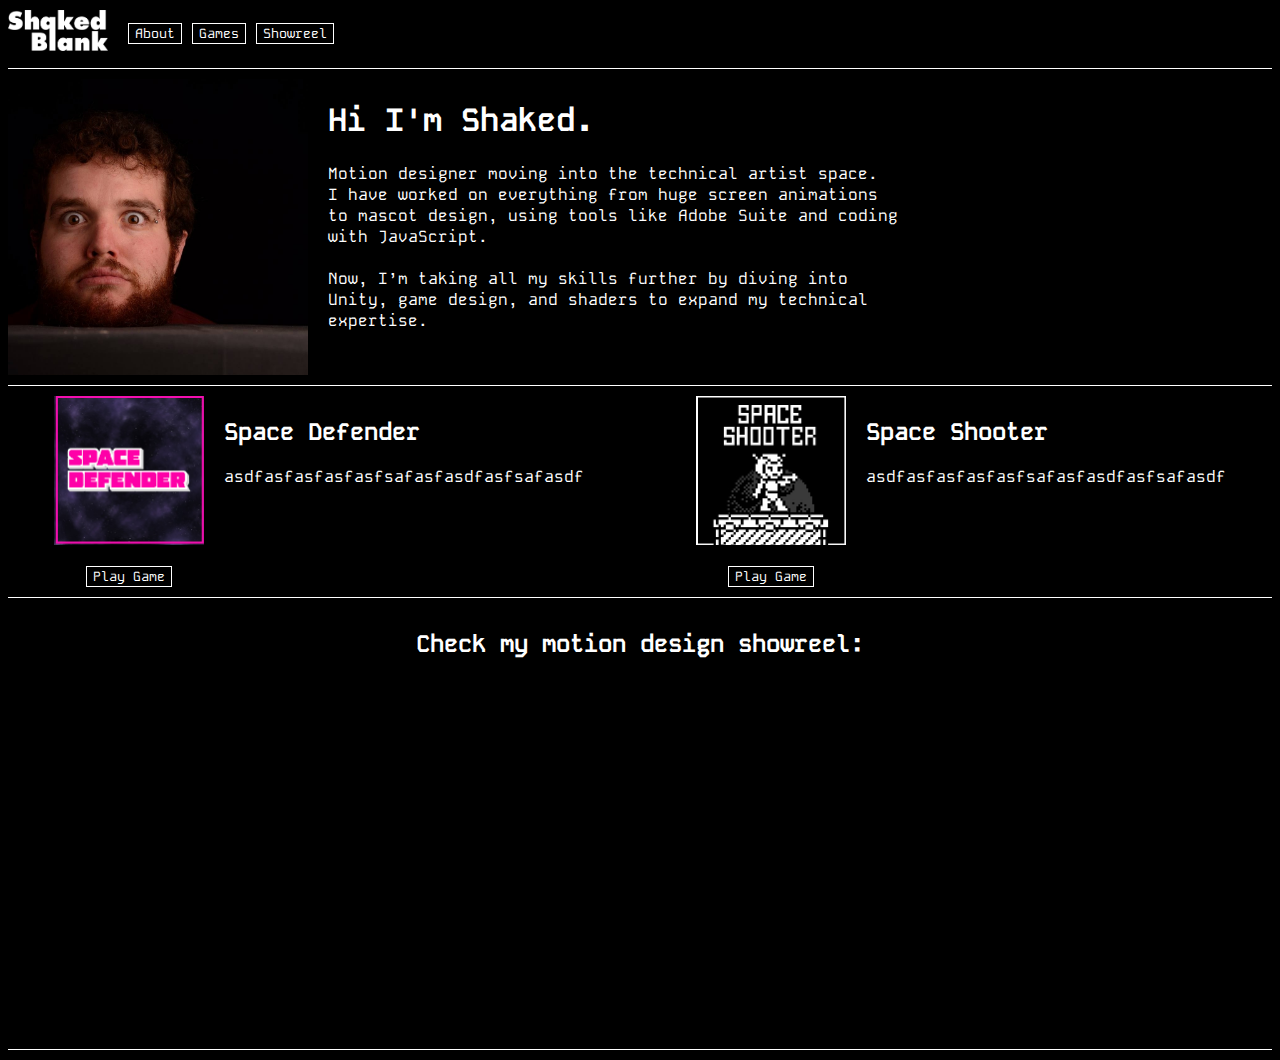
==== index.html @ 967aef66 "Add files via upload" ====
<!DOCTYPE html>
<html lang="en">
<head>
    <meta charset="UTF-8">
    <link rel="stylesheet" href="Styles.css">
    <meta name="viewport" content="width=device-width, initial-scale=1.0">
    <title>Shaked Portfolio</title>
    <style>
        @import url('https://fonts.googleapis.com/css2?family=Kode+Mono:wght@400..700&display=swap');
        </style>

</head>
<body>
    <header>
        <a href="index.html"><img src="assets\Logo.png" alt="Shaked Blank Logo" width="100px"></a>
        <div class="topButtons">
           <a href="#about"><button class="buttons"> About</button></a>
           <a href="#games"><button class="buttons"> Games</button></a>
            <a href="#showreel"><button class="buttons"> Showreel</button></a>
        </div>
    </header>
    <div class="line"></div>
    <section id="about">
        <img src="assets\shakedPhoto.jpg" alt="Shaked Blank Photo" width="300px">
        <div id="aboutText" class="whitetext">
            <h1>Hi I'm Shaked.</h1>
            <p> Motion designer moving into the technical artist space.<br>
                I have worked on everything from huge screen animations to mascot design,
                using tools like Adobe Suite and coding with JavaScript.<br><br>
                Now, I’m taking all my skills further by diving into Unity, game design, and shaders to expand my technical expertise.
            </p>
        </div>
    
    </section>
    <div class="line"></div>
    <section id="games">

    <div class="gameinfobox">
        
        <div class="gamebox">
            <img src="assets\space defender image-80.jpg" alt="Space Defender game art" width="150px"> 

            <a href="spacedefender.html">
                <button class="buttons"> Play Game</button>
            </a>
        </div>
        <div>
            <h2 class="whitetext">Space Defender</h2>
            <p class="whitetext">asdfasfasfasfasfsafasfasdfasfsafasdf</p>
        </div>
    </div>


    <div class="gameinfobox">
        
        <div class="gamebox">
            <img src="assets\space shooter image-80.jpg" alt="Space Defender game art" width="150px"> 

            <a href="spaceshooter.html">
                <button class="buttons"> Play Game</button>
            </a>
        </div>
        <div>
            <h2 class="whitetext">Space Shooter</h2>
            <p class="whitetext">asdfasfasfasfasfsafasfasdfasfsafasdf</p>
        </div>
    </div>
    
    </section>
    <div class="line"></div>      
        <section id="showreel">
        <h2 class="whitetext">Check my motion design showreel:</h2>
        <iframe title="vimeo-player" src="https://player.vimeo.com/video/907606703?h=686202a686" width="640" height="360" frameborder="0"    allowfullscreen></iframe>
    </section>
    <div class="line"></div>
    <footer>

    </footer>
    
</body>
</html>
---- Styles.css ----
body
{
    background-color: black;
    font-family: "Kode Mono", monospace;
    
    
}
header
{
    
    height: 50px;
    display: flex;
    align-items: center;


}
.topButtons
{
    padding-left: 20px;
    
}
.buttons
{
    background-color: transparent;
    color: white;
    text-decoration: none;
    border: 1px solid white;
    font-family: "Kode Mono", monospace;

}
.buttons:hover
{
    background-color: white;
    color: black;
    transition-duration: 200ms;
    text-decoration: underline;
}
.line
{
    width: 100%;
    height: 1px;
    background-color: white;
    margin: 10px 0 ;
}
#about
{
    display: flex;
    gap:20px;
    width:70vw;
    
}


h1
{
    font-weight: Bold;
}
.gameSection
{
    display: flex;
    justify-content: center;
    width:70vw;
}
.whitetext
{
    color: white;
}
.gameinfobox
{
    display: flex;
    gap: 20px;
    
}
.gamebox
{
    display: flex;
    flex-direction: column;
    align-items: center;
    gap: 20px;
}
#games
{
    display: flex;
    justify-content: space-around;
    gap: 20px;
}
#showreel
{
    display: flex;
    flex-direction: column;
    align-items: center;
}
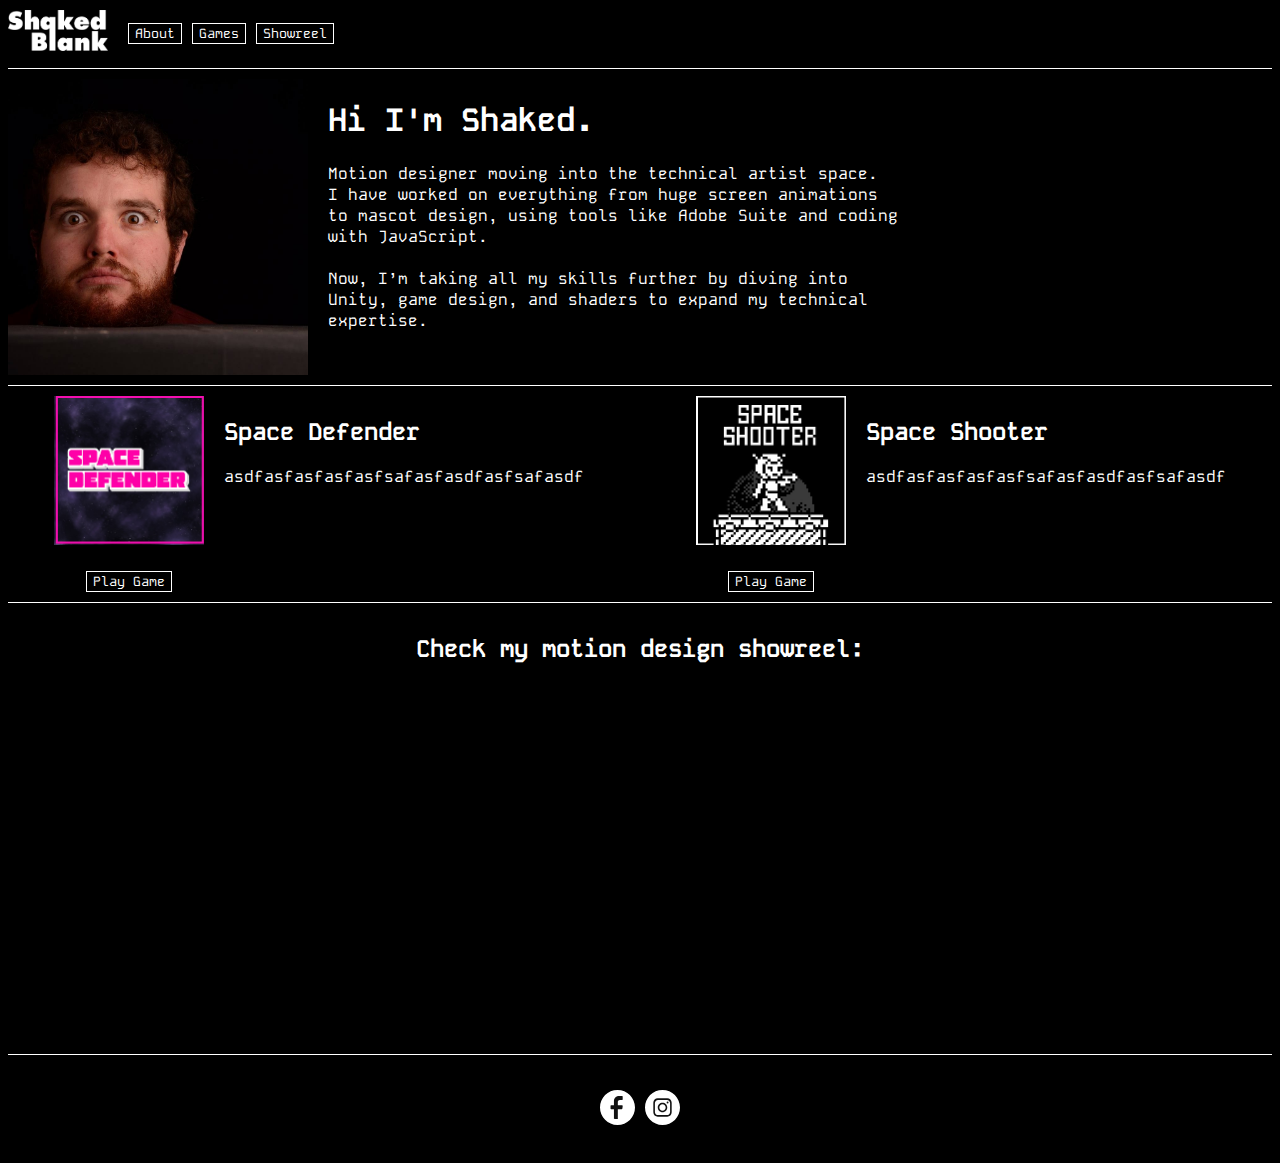
==== commit 343d67c9: "Add files via upload" ====
--- a/index.html
+++ b/index.html
@@ -38,7 +38,7 @@
     <div class="gameinfobox">
         
         <div class="gamebox">
-            <img src="assets\space defender image-80.jpg" alt="Space Defender game art" width="150px"> 
+            <a href="spacedefender.html"><img src="assets\space defender image-80.jpg" alt="Space Defender game art" width="150px"></a> 
 
             <a href="spacedefender.html">
                 <button class="buttons"> Play Game</button>
@@ -54,7 +54,7 @@
     <div class="gameinfobox">
         
         <div class="gamebox">
-            <img src="assets\space shooter image-80.jpg" alt="Space Defender game art" width="150px"> 
+            <a href="spaceshooter.html"><img src="assets\space shooter image-80.jpg" alt="Space Defender game art" width="150px"></a> 
 
             <a href="spaceshooter.html">
                 <button class="buttons"> Play Game</button>
@@ -74,7 +74,10 @@
     </section>
     <div class="line"></div>
     <footer>
-
+        <div>
+            <a href="https://www.facebook.com/shakedblank/"><img src="assets\facebook logo.svg" alt="facebook icon" width="35px"></a>
+            <a href="https://www.instagram.com/shakedblank/"><img src="assets\instagram log.svg" alt="instagram icon" width="35px"></a>
+        </div>
     </footer>
     
 </body>
--- a/Styles.css
+++ b/Styles.css
@@ -59,7 +59,7 @@
 {
     display: flex;
     justify-content: center;
-    width:70vw;
+    width:100vw;
 }
 .whitetext
 {
@@ -89,4 +89,11 @@
     display: flex;
     flex-direction: column;
     align-items: center;
+}
+footer
+{
+    display: grid;
+    justify-content: center;
+    align-items: center;
+    min-height: 90px;
 }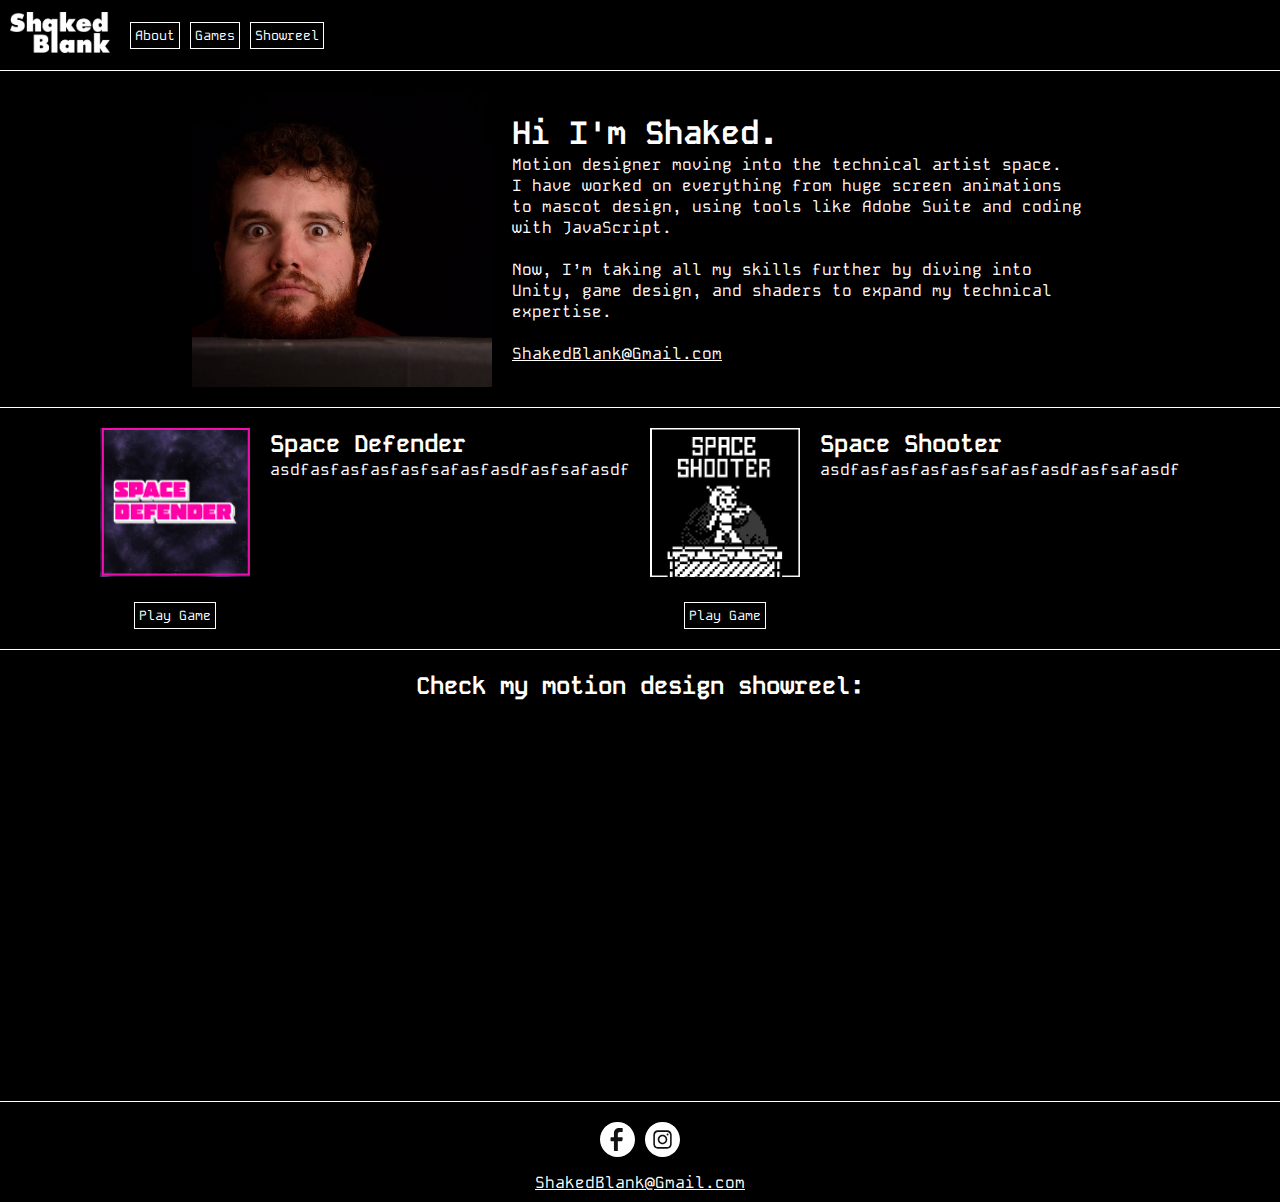
==== commit 4e11d952: "ajusted the padding and margins fixed a few bugs" ====
--- a/index.html
+++ b/index.html
@@ -27,7 +27,11 @@
             <p> Motion designer moving into the technical artist space.<br>
                 I have worked on everything from huge screen animations to mascot design,
                 using tools like Adobe Suite and coding with JavaScript.<br><br>
-                Now, I’m taking all my skills further by diving into Unity, game design, and shaders to expand my technical expertise.
+                Now, I’m taking all my skills further by diving into Unity, game design, and shaders to expand my technical expertise.<br><br>
+                
+                <a href="mailto:shakedblank@gmail.com" class="whitetext">ShakedBlank@Gmail.com</a>
+
+
             </p>
         </div>
     
@@ -69,7 +73,7 @@
     </section>
     <div class="line"></div>      
         <section id="showreel">
-        <h2 class="whitetext">Check my motion design showreel:</h2>
+        <h2 class="whitetext" id="showreelTitle">Check my motion design showreel:</h2>
         <iframe title="vimeo-player" src="https://player.vimeo.com/video/907606703?h=686202a686" width="640" height="360" frameborder="0"    allowfullscreen></iframe>
     </section>
     <div class="line"></div>
@@ -78,6 +82,7 @@
             <a href="https://www.facebook.com/shakedblank/"><img src="assets\facebook logo.svg" alt="facebook icon" width="35px"></a>
             <a href="https://www.instagram.com/shakedblank/"><img src="assets\instagram log.svg" alt="instagram icon" width="35px"></a>
         </div>
+        <a href="mailto:shakedblank@gmail.com" class="whitetext">ShakedBlank@Gmail.com</a>
     </footer>
     
 </body>
--- a/Styles.css
+++ b/Styles.css
@@ -1,22 +1,38 @@
+:root
+{
+--defaultMargin:20px;
+--sectionMargin:20px;
+
+}
+*
+{
+    margin: 0;
+    padding: 0;
+    box-sizing: border-box;
+}
 body
 {
     background-color: black;
     font-family: "Kode Mono", monospace;
-    
+
     
 }
 header
 {
-    
+    margin: 10px 0 10px 10px;
     height: 50px;
     display: flex;
     align-items: center;
 
 
 }
+button
+{
+    padding: 4px;
+}
 .topButtons
 {
-    padding-left: 20px;
+    padding-left: var(--defaultMargin);
     
 }
 .buttons
@@ -44,10 +60,12 @@
 }
 #about
 {
-    display: flex;
-    gap:20px;
-    width:70vw;
-    
+display: flex;
+    justify-content: center; 
+    align-items: center; 
+    gap: var(--defaultMargin);
+    width: 70vw; 
+    margin: var(--sectionMargin) auto; 
 }
 
 
@@ -60,6 +78,7 @@
     display: flex;
     justify-content: center;
     width:100vw;
+    
 }
 .whitetext
 {
@@ -68,7 +87,8 @@
 .gameinfobox
 {
     display: flex;
-    gap: 20px;
+    gap: var(--defaultMargin);
+    
     
 }
 .gamebox
@@ -76,24 +96,36 @@
     display: flex;
     flex-direction: column;
     align-items: center;
-    gap: 20px;
+    gap: var(--defaultMargin);
 }
 #games
 {
     display: flex;
-    justify-content: space-around;
-    gap: 20px;
+    justify-content: center;
+    gap: var(--defaultMargin);
+    margin: var(--sectionMargin) 0;
 }
 #showreel
 {
     display: flex;
     flex-direction: column;
     align-items: center;
+    margin: var(--sectionMargin) 0;
 }
 footer
 {
-    display: grid;
+    display: flex;
+    flex-direction: column;
     justify-content: center;
     align-items: center;
     min-height: 90px;
-}+    gap: 10px;
+}
+#showreelTitle
+{
+    margin: 0 0 20px 0;
+}
+img
+{
+    object-fit: cover;
+}
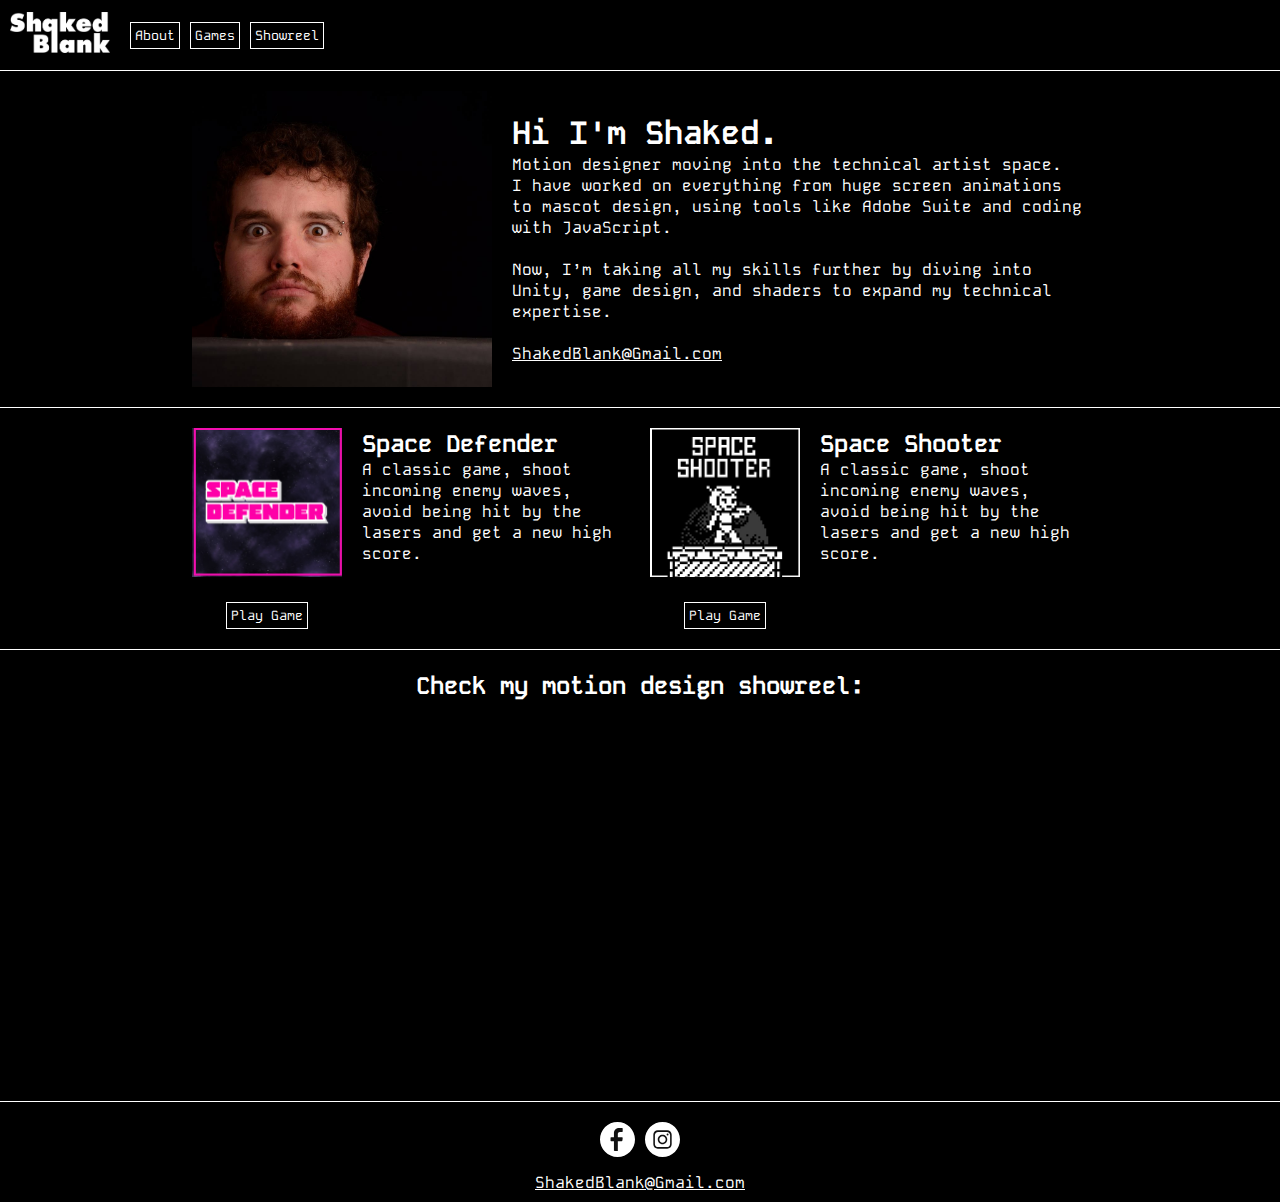
==== commit 84f2ada9: "fixed the games section" ====
--- a/index.html
+++ b/index.html
@@ -48,9 +48,9 @@
                 <button class="buttons"> Play Game</button>
             </a>
         </div>
-        <div>
+        <div class="gameinfo">
             <h2 class="whitetext">Space Defender</h2>
-            <p class="whitetext">asdfasfasfasfasfsafasfasdfasfsafasdf</p>
+            <p class="whitetext">A classic game, shoot incoming enemy waves, avoid being hit by the lasers and get a new high score.</p>
         </div>
     </div>
 
@@ -64,9 +64,9 @@
                 <button class="buttons"> Play Game</button>
             </a>
         </div>
-        <div>
+        <div class="gameinfo">
             <h2 class="whitetext">Space Shooter</h2>
-            <p class="whitetext">asdfasfasfasfasfsafasfasdfasfsafasdf</p>
+            <p class="whitetext">A classic game, shoot incoming enemy waves, avoid being hit by the lasers and get a new high score.</p>
         </div>
     </div>
     
--- a/Styles.css
+++ b/Styles.css
@@ -60,7 +60,7 @@
 }
 #about
 {
-display: flex;
+    display: flex;
     justify-content: center; 
     align-items: center; 
     gap: var(--defaultMargin);
@@ -73,13 +73,6 @@
 {
     font-weight: Bold;
 }
-.gameSection
-{
-    display: flex;
-    justify-content: center;
-    width:100vw;
-    
-}
 .whitetext
 {
     color: white;
@@ -88,8 +81,7 @@
 {
     display: flex;
     gap: var(--defaultMargin);
-    
-    
+   
 }
 .gamebox
 {
@@ -101,9 +93,11 @@
 #games
 {
     display: flex;
-    justify-content: center;
+    justify-content: space-between;
     gap: var(--defaultMargin);
-    margin: var(--sectionMargin) 0;
+    margin: var(--sectionMargin) auto;
+    width: 70vw;
+    
 }
 #showreel
 {
@@ -129,3 +123,4 @@
 {
     object-fit: cover;
 }
+
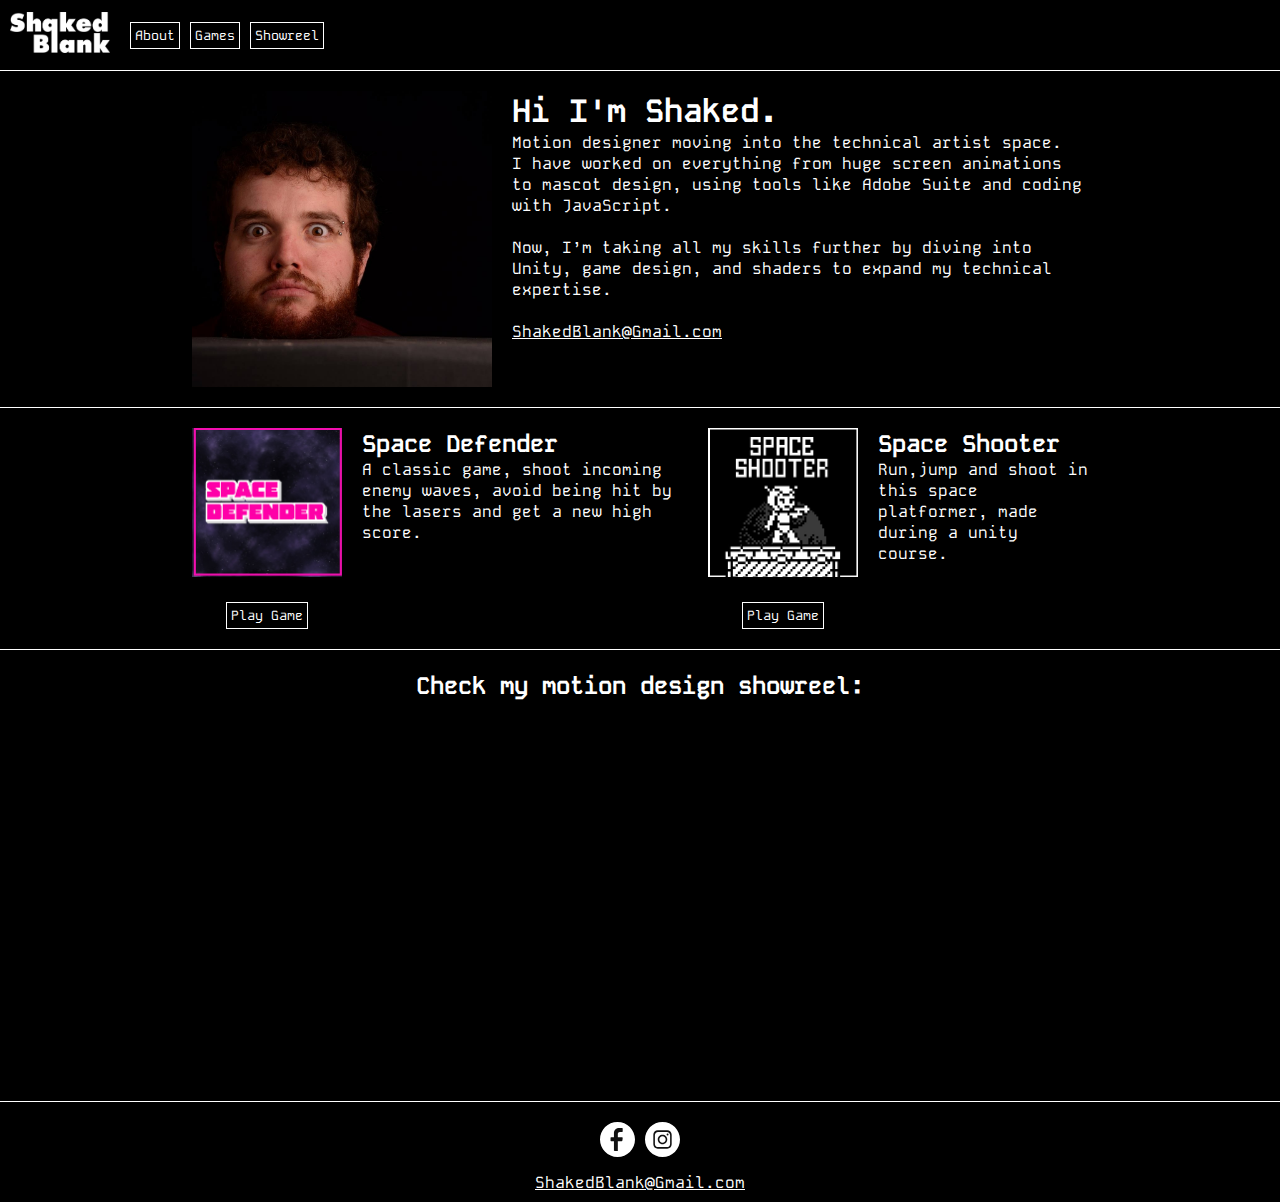
==== commit 0eb5c7da: "added controls to games and change game in mobile" ====
--- a/index.html
+++ b/index.html
@@ -66,7 +66,7 @@
         </div>
         <div class="gameinfo">
             <h2 class="whitetext">Space Shooter</h2>
-            <p class="whitetext">A classic game, shoot incoming enemy waves, avoid being hit by the lasers and get a new high score.</p>
+            <p class="whitetext">Run,jump and shoot in this space platformer, made during a unity course.</p>
         </div>
     </div>
     
--- a/Styles.css
+++ b/Styles.css
@@ -9,6 +9,7 @@
     margin: 0;
     padding: 0;
     box-sizing: border-box;
+    scroll-behavior: smooth;
 }
 body
 {
@@ -62,7 +63,6 @@
 {
     display: flex;
     justify-content: center; 
-    align-items: center; 
     gap: var(--defaultMargin);
     width: 70vw; 
     margin: var(--sectionMargin) auto; 
@@ -104,7 +104,7 @@
     display: flex;
     flex-direction: column;
     align-items: center;
-    margin: var(--sectionMargin) 0;
+    margin: var(--sectionMargin) auto;
 }
 footer
 {
@@ -124,3 +124,63 @@
     object-fit: cover;
 }
 
+.gameSection
+{
+    display: flex;
+    flex-direction: column;
+    justify-content: center;
+    align-items: center;
+    width:100vw;
+    gap: var(--defaultMargin);
+}
+.controls
+{
+    text-decoration: underline;
+    font-weight: bold;
+}
+
+.mobileimage
+{
+    display: none;
+}
+
+
+@media only screen and (max-width: 600px)
+{
+    
+   #about
+   {
+    flex-direction: column;
+   } 
+   #games
+   {
+    flex-direction: column;
+   }
+   .gameinfobox
+   {
+    flex-direction: column;
+   }
+   iframe
+   {
+    width: 90%;
+   }
+   #showreelTitle
+   {
+    margin: 0;
+    text-align: center;
+   }
+   .mobileimage
+   {
+    display: flex;
+    flex-direction: column;
+    justify-content: center;
+    align-items: center;
+    width:100vw;
+    gap: var(--defaultMargin);
+
+   }
+   .gameSection
+   {
+    display: none;
+   }
+}